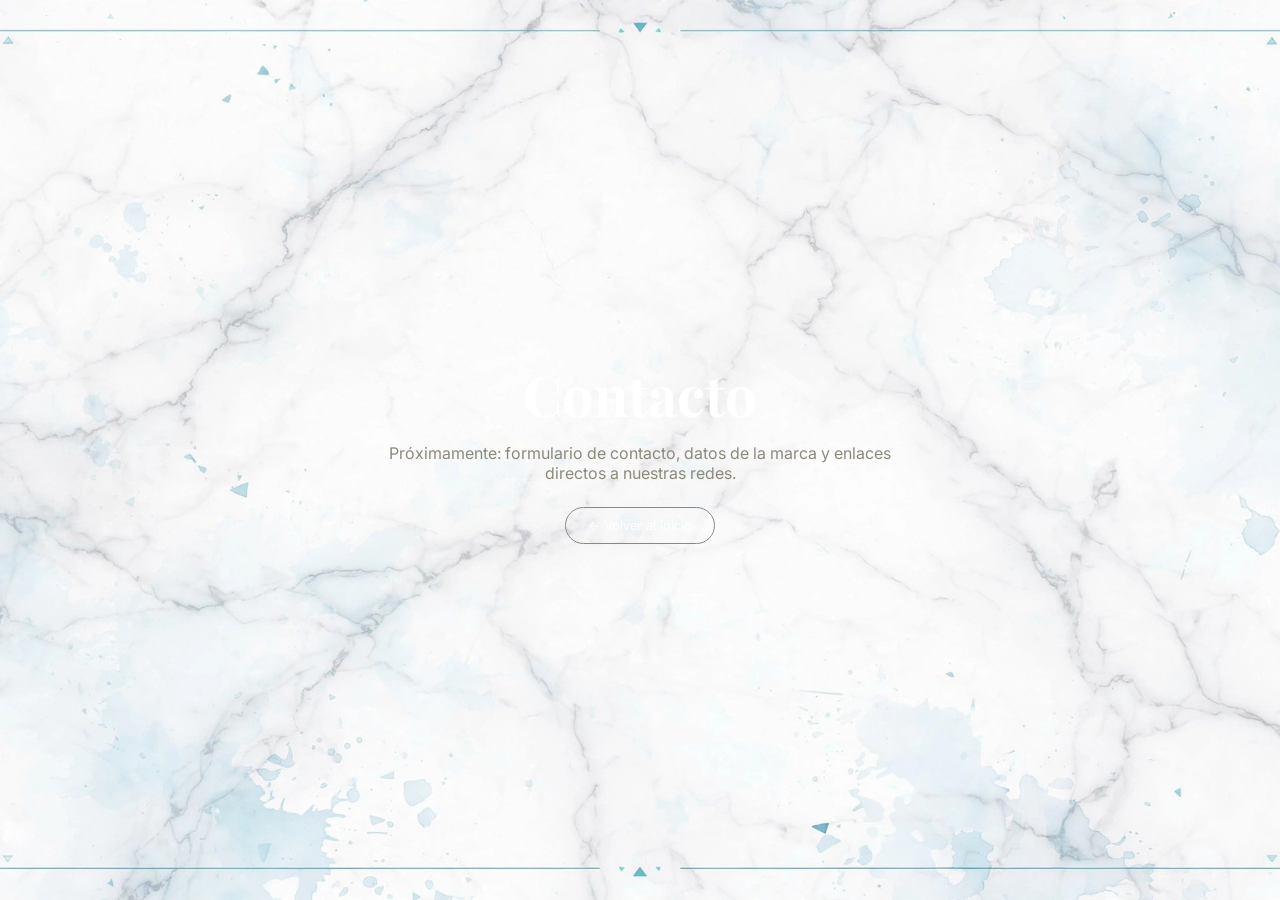
==== pages/contacto.html @ 98d90fd6 "feat: initial commit - EV Pro landing page Sitio web de EV Pro, tienda de audio profesional. Incluye" ====
<!DOCTYPE html>
<html lang="es">
<head>
    <meta charset="UTF-8">
    <meta name="viewport" content="width=device-width, initial-scale=1.0">
    <title>EV Pro - Contacto</title>
    <link rel="preconnect" href="https://fonts.googleapis.com">
    <link rel="preconnect" href="https://fonts.gstatic.com" crossorigin>
    <link href="https://fonts.googleapis.com/css2?family=Inter:wght@400;500;600&family=Playfair+Display:wght@700;900&display=swap" rel="stylesheet">
    <link rel="stylesheet" href="../css/style.css">
    <style>
        .placeholder-wrap {
            position: absolute;
            inset: 0;
            display: flex;
            flex-direction: column;
            align-items: center;
            justify-content: center;
            text-align: center;
            color: #fff;
            padding: 24px;
        }
        .placeholder-wrap h2 {
            font-family: 'Playfair Display', serif;
            font-size: 3.5rem;
            margin-bottom: 12px;
            color: #fff;
        }
        .placeholder-wrap p { color: #8c897d; max-width: 520px; }
        .placeholder-wrap .back {
            margin-top: 24px;
            padding: 10px 22px;
            border: 1px solid #8c897d;
            border-radius: 40px;
            color: #fff;
            text-decoration: none;
            font-size: 0.8rem;
            transition: background 0.3s, border-color 0.3s;
        }
        .placeholder-wrap .back:hover {
            background: var(--color-blue);
            border-color: var(--color-blue);
        }
    </style>
</head>
<body>
    <div class="placeholder-wrap">
        <h2>Contacto</h2>
        <p>Próximamente: formulario de contacto, datos de la marca y enlaces directos a nuestras redes.</p>
        <a href="../index.html" class="back">&larr; Volver al inicio</a>
    </div>
</body>
</html>
---- css/style.css ----
/* ================= VARIABLES ================= */
:root {
    --color-blue: #0066ff;
    --color-blue-hover: #0052cc;
    --color-bg-black: #000000;
    --color-text-beige: #8c897d;
    --color-pill-bg: #f4f4f5;
    --ease-smooth: cubic-bezier(0.4, 0, 0.2, 1);

    /* Stacking context */
    --z-footer: 5;
    --z-panel: 10;
    --z-decorative: 20;
}

* {
    margin: 0;
    padding: 0;
    box-sizing: border-box;
}

body {
    /* Posicionamiento */
    position: relative;

    /* Box model */
    width: 100vw;
    height: 100vh;
    overflow: hidden;

    /* Tipografía */
    font-family: 'Inter', sans-serif;

    /* Visual — fondo */
    background-color: var(--color-bg-black);
    background-image: url('../Fondo Web.png');
    background-size: cover;
    background-position: center;
    background-repeat: no-repeat;
}

/* ================= PANEL BLANCO SUPERIOR ================= */
.top-panel {
    /* Posicionamiento */
    position: absolute;
    top: 20px;
    left: 20px;
    right: 20px;
    z-index: var(--z-panel);

    /* Layout */
    display: flex;
    flex-direction: column;
    height: 38vh;
    padding: 20px 25px;

    /* Visual */
    background: #ffffff;
    border-radius: 20px;
    box-shadow: 0 12px 40px rgba(0, 0, 0, 0.3);

    /* Animación */
    animation: panelFadeIn 0.8s var(--ease-smooth) both;
}

@keyframes panelFadeIn {
    from {
        opacity: 0;
        transform: translateY(-20px);
    }
    to {
        opacity: 1;
        transform: translateY(0);
    }
}

/* ================= NAVEGACIÓN ================= */
header {
    display: grid;
    grid-template-columns: 160px 1fr auto;
    align-items: center;
    gap: 20px;
}

.logo-placeholder {
    /* Box model */
    flex-shrink: 0;
    width: 72px;
    height: 36px;

    /* Visual */
    background: var(--color-pill-bg);
    border-radius: 50%;
    box-shadow: 0 2px 8px rgba(0, 0, 0, 0.08);

    /* Transición */
    transition: background-color 0.3s var(--ease-smooth), box-shadow 0.3s var(--ease-smooth);
}

.logo-placeholder:hover {
    background: #e8e8ea;
}

.nav-center {
    display: flex;
    justify-content: center;
    gap: 22px;
    flex-wrap: wrap;
}

.nav-center a {
    /* Posicionamiento */
    position: relative;
    padding: 4px 0;
    white-space: nowrap;

    /* Tipografía */
    font-size: 0.72rem;
    font-weight: 500;
    letter-spacing: 0.5px;
    color: #000;
    text-decoration: none;

    /* Transición */
    transition: color 0.3s var(--ease-smooth);
}

.nav-center a::after {
    content: '';
    position: absolute;
    left: 0;
    bottom: 0;
    width: 0;
    height: 1.5px;
    background: var(--color-blue);
    transition: width 0.3s var(--ease-smooth);
}

.nav-center a:hover {
    color: var(--color-blue);
}

.nav-center a:hover::after {
    width: 100%;
}

.nav-right-container {
    display: flex;
    align-items: center;
    gap: 15px;
}

.nav-right-pill {
    /* Layout */
    display: flex;
    align-items: center;
    gap: 15px;
    padding: 10px 25px;

    /* Tipografía */
    font-size: 0.75rem;
    font-weight: 500;
    color: #000;

    /* Visual */
    background: var(--color-pill-bg);
    border-radius: 40px;
    box-shadow: 0 2px 8px rgba(0, 0, 0, 0.06);

    /* Interacción */
    cursor: pointer;

    /* Transición */
    transition: background-color 0.3s var(--ease-smooth), transform 0.2s var(--ease-smooth), box-shadow 0.3s var(--ease-smooth);
}

.nav-right-pill:hover {
    background: #e8e8ea;
    transform: translateY(-2px);
    box-shadow: 0 6px 16px rgba(0, 0, 0, 0.12);
}

.nav-right-pill svg {
    color: #000;
    transition: color 0.3s var(--ease-smooth);
}

.nav-right-pill:hover svg {
    color: var(--color-blue);
}

.btn-catalog {
    /* Layout */
    display: flex;
    align-items: center;
    padding: 12px 25px;

    /* Tipografía */
    font-size: 0.75rem;
    font-weight: 600;
    color: #fff;

    /* Visual */
    background: var(--color-blue);
    border: none;
    border-radius: 40px;

    /* Interacción */
    cursor: pointer;

    /* Transición */
    transition: background-color 0.3s var(--ease-smooth), transform 0.2s var(--ease-smooth), box-shadow 0.3s var(--ease-smooth);
}

.btn-catalog:hover {
    background: var(--color-blue-hover);
    transform: translateY(-2px);
    box-shadow: 0 8px 16px rgba(0, 102, 255, 0.35);
}

.btn-catalog:active {
    transform: translateY(0);
}

/* ================= TIPOGRAFÍA GIGANTE ================= */
.hero-title {
    flex-grow: 1;
    display: flex;
    justify-content: center;
    align-items: center;
    width: 100%;
}

.hero-title h1 {
    /* Box model */
    margin-top: 2vh;

    /* Tipografía */
    font-family: 'Playfair Display', serif;
    font-size: 7vw;
    font-weight: 900;
    line-height: 1;
    letter-spacing: -2px;
    white-space: nowrap;
    color: #1b1219;

    /* Visual */
    text-shadow: 0px 18px 28px rgba(0, 0, 0, 0.35), 0px 6px 12px rgba(0, 0, 0, 0.18);

    /* Transform y animación */
    transform: scaleY(1.75);
    animation: titleSlideIn 1s var(--ease-smooth) 0.2s both;
}

@keyframes titleSlideIn {
    from {
        opacity: 0;
        transform: scaleY(1.75) translateX(-30px);
    }
    to {
        opacity: 1;
        transform: scaleY(1.75) translateX(0);
    }
}

/* ================= INFERIOR IZQUIERDA ================= */
.bottom-left {
    /* Posicionamiento */
    position: absolute;
    bottom: 42px;
    left: 55px;
    z-index: var(--z-footer);

    /* Tipografía */
    font-size: 0.82rem;
    line-height: 1.5;
    letter-spacing: 0.3px;
    color: #5c5950;

    /* Animación */
    animation: sideFadeIn 0.8s var(--ease-smooth) 0.4s both;
}

.bottom-left strong {
    display: block;
    margin-bottom: 5px;
    font-weight: 600;
}

.dotted-line {
    margin-top: 15px;
    border-bottom: 2px dotted var(--color-text-beige);
    width: 100%;
    opacity: 0.5;
}

/* ================= MEDIA DERECHA ================= */
.mid-right-links {
    /* Posicionamiento */
    position: absolute;
    bottom: 325px;
    right: 52px;
    z-index: var(--z-footer);

    /* Layout */
    text-align: right;
    list-style: none;

    /* Tipografía */
    font-size: 0.75rem;
    line-height: 1.8;
    color: var(--color-text-beige);

    /* Animación */
    animation: sideFadeIn 0.8s var(--ease-smooth) 0.6s both;
}

.mid-right-links li {
    transition: color 0.3s var(--ease-smooth), transform 0.3s var(--ease-smooth);
    cursor: pointer;
}

.mid-right-links li:hover {
    color: #fff;
    transform: translateX(-4px);
    text-shadow: 0 0 12px rgba(255, 255, 255, 0.2);
}

.mid-right-links span {
    opacity: 0.6;
    margin-left: 12px;
}

/* ================= INFERIOR DERECHA ================= */
.bottom-right {
    /* Posicionamiento */
    position: absolute;
    bottom: 48px;
    right: 48px;
    z-index: var(--z-footer);

    /* Layout */
    display: flex;
    flex-direction: column;
    align-items: flex-end;
    gap: 20px;

    /* Animación */
    animation: sideFadeIn 0.8s var(--ease-smooth) 0.8s both;
}

@keyframes sideFadeIn {
    from {
        opacity: 0;
        transform: translateY(15px);
    }
    to {
        opacity: 1;
        transform: translateY(0);
    }
}

.circle-btn {
    /* Layout */
    display: flex;
    align-items: center;
    justify-content: center;
    gap: 8px;
    padding-right: 10px;

    /* Box model */
    width: 135px;
    height: 135px;

    /* Tipografía */
    font-family: 'Inter', sans-serif;
    font-size: 0.85rem;
    font-weight: 500;
    line-height: 1.2;
    text-align: left;
    color: #ffffff;

    /* Visual */
    background-color: var(--color-blue);
    border: none;
    border-radius: 50%;
    box-shadow: 0 6px 14px rgba(0, 102, 255, 0.25);

    /* Interacción */
    cursor: pointer;

    /* Transición */
    transition: background-color 0.3s var(--ease-smooth), transform 0.3s var(--ease-smooth), box-shadow 0.3s var(--ease-smooth);
}

.circle-btn:hover {
    background-color: var(--color-blue-hover);
    transform: scale(1.08);
    box-shadow: 0 10px 24px rgba(0, 102, 255, 0.45);
}

.circle-btn:active {
    transform: scale(1.02);
}

.circle-btn svg {
    flex-shrink: 0;
    transition: transform 0.3s var(--ease-smooth);
}

.circle-btn:hover svg {
    transform: translateX(2px);
}

.social-container {
    display: flex;
    flex-direction: column;
    align-items: flex-end;
    gap: 10px;
}

.social-icons {
    display: flex;
    gap: 8px;
}

.social-icons a {
    /* Layout */
    display: flex;
    align-items: center;
    justify-content: center;

    /* Box model */
    width: 28px;
    height: 28px;

    /* Visual */
    border: 1px solid var(--color-text-beige);
    border-radius: 4px;
    color: var(--color-text-beige);
    opacity: 0.8;

    /* Interacción */
    cursor: pointer;
    text-decoration: none;

    /* Transición */
    transition: background-color 0.3s var(--ease-smooth), color 0.3s var(--ease-smooth), transform 0.2s var(--ease-smooth), border-color 0.3s var(--ease-smooth);
}

.social-icons a:hover {
    background: var(--color-blue);
    border-color: var(--color-blue);
    color: #fff;
    opacity: 1;
    transform: translateY(-2px);
    box-shadow: 0 4px 12px rgba(0, 102, 255, 0.4);
}

.social-container p {
    color: var(--color-text-beige);
    font-size: 0.6rem;
    opacity: 0.7;
}

/* ================= ELEMENTO DECORATIVO CENTRAL ================= */
.decorative-products {
    /* Posicionamiento */
    position: absolute;
    left: 50%;
    bottom: -150px;
    z-index: var(--z-decorative);

    /* Box model */
    width: min(128.25vw, 2345.64px);
    max-height: 108.63vh;
    height: auto;

    /* Visual */
    pointer-events: none;

    /* Transform y animación */
    transform: translateX(-50%);
    animation:
        decorativeRise 1.2s var(--ease-smooth) 0.3s both,
        decorativeBreathe 4s ease-in-out 1.8s infinite;
}

@keyframes decorativeRise {
    from {
        opacity: 0;
        transform: translateX(-50%) translateY(40px);
    }
    to {
        opacity: 1;
        transform: translateX(-50%) translateY(0);
    }
}

@keyframes decorativeBreathe {
    0%, 100% {
        transform: translateX(-50%);
        opacity: 1;
    }
    50% {
        transform: translateX(-50%);
        opacity: 0.82;
    }
}

/* ================= ACCESIBILIDAD ================= */
:focus-visible {
    outline: 2px solid var(--color-blue);
    outline-offset: 3px;
}

@media (prefers-reduced-motion: reduce) {
    *,
    *::before,
    *::after {
        animation-duration: 0.01ms !important;
        animation-iteration-count: 1 !important;
        transition-duration: 0.01ms !important;
    }
}
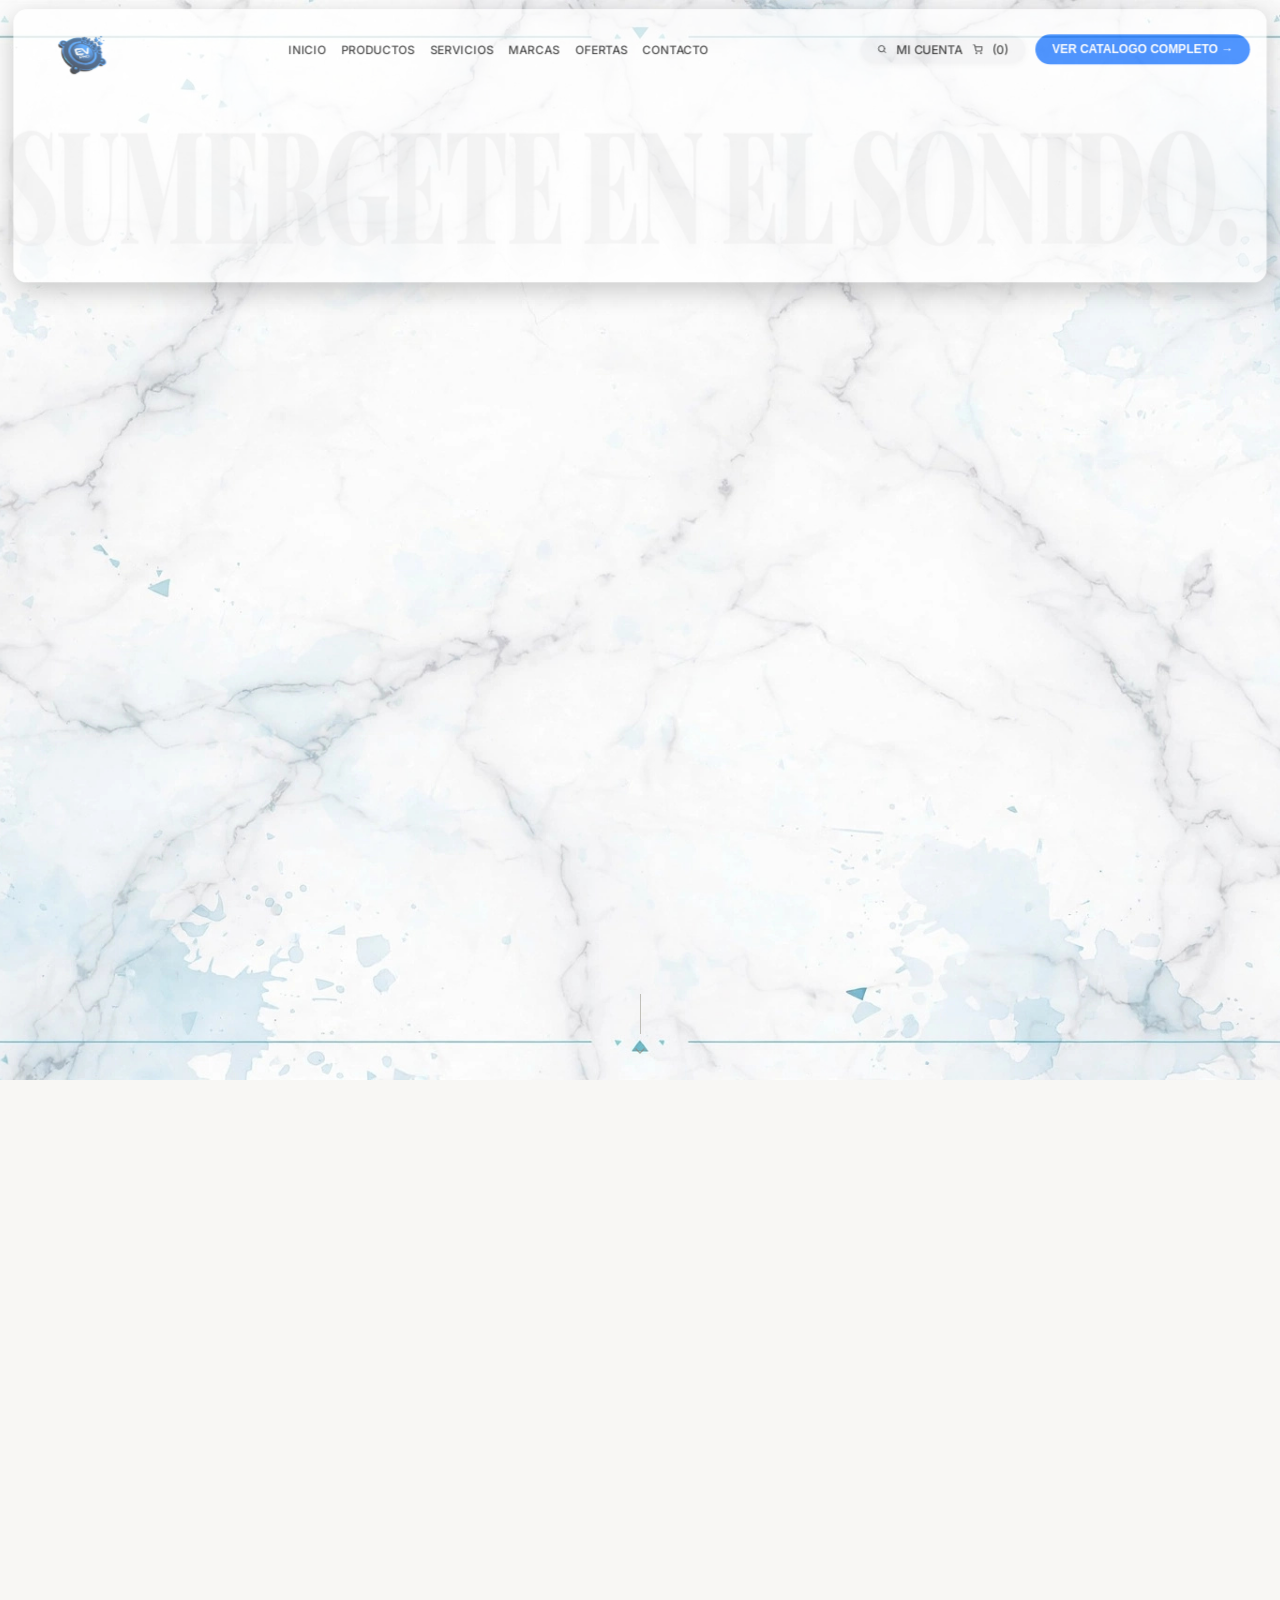
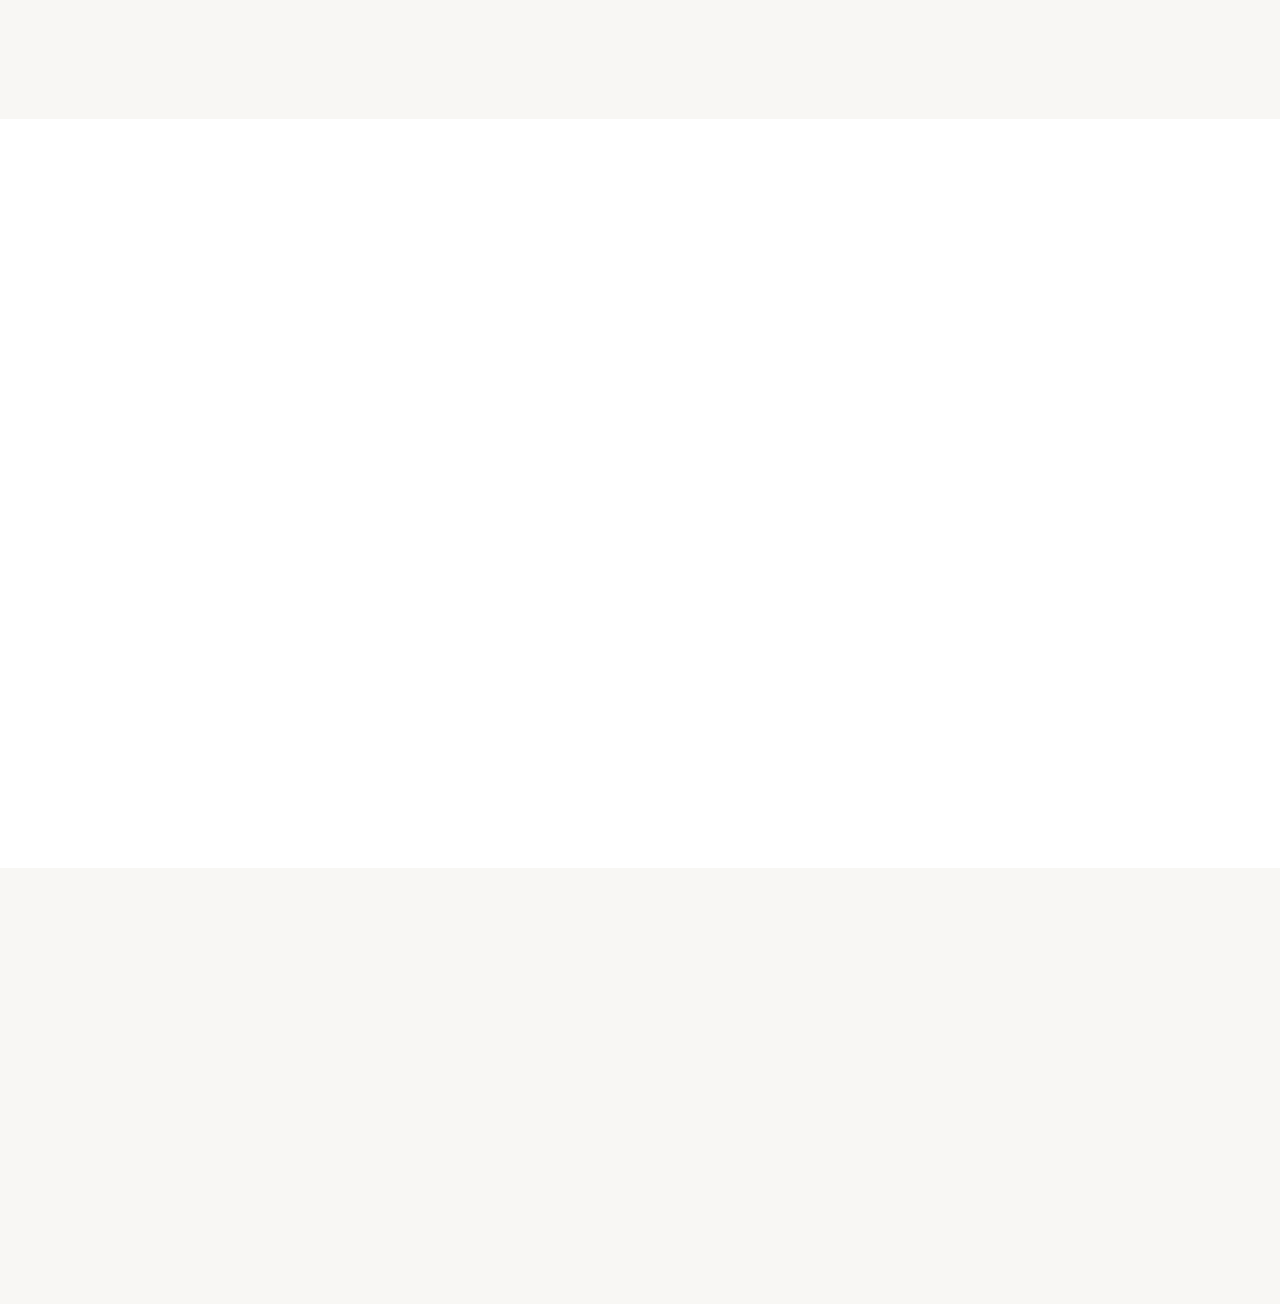
==== commit 510a1120: "feat: homepage redesign - hero compacto + 3 secciones editoriales + logo - Hero original preservado " ====
--- a/pages/contacto.html
+++ b/pages/contacto.html
@@ -2,52 +2,11 @@
 <html lang="es">
 <head>
     <meta charset="UTF-8">
-    <meta name="viewport" content="width=device-width, initial-scale=1.0">
     <title>EV Pro - Contacto</title>
-    <link rel="preconnect" href="https://fonts.googleapis.com">
-    <link rel="preconnect" href="https://fonts.gstatic.com" crossorigin>
-    <link href="https://fonts.googleapis.com/css2?family=Inter:wght@400;500;600&family=Playfair+Display:wght@700;900&display=swap" rel="stylesheet">
-    <link rel="stylesheet" href="../css/style.css">
-    <style>
-        .placeholder-wrap {
-            position: absolute;
-            inset: 0;
-            display: flex;
-            flex-direction: column;
-            align-items: center;
-            justify-content: center;
-            text-align: center;
-            color: #fff;
-            padding: 24px;
-        }
-        .placeholder-wrap h2 {
-            font-family: 'Playfair Display', serif;
-            font-size: 3.5rem;
-            margin-bottom: 12px;
-            color: #fff;
-        }
-        .placeholder-wrap p { color: #8c897d; max-width: 520px; }
-        .placeholder-wrap .back {
-            margin-top: 24px;
-            padding: 10px 22px;
-            border: 1px solid #8c897d;
-            border-radius: 40px;
-            color: #fff;
-            text-decoration: none;
-            font-size: 0.8rem;
-            transition: background 0.3s, border-color 0.3s;
-        }
-        .placeholder-wrap .back:hover {
-            background: var(--color-blue);
-            border-color: var(--color-blue);
-        }
-    </style>
+    <meta http-equiv="refresh" content="0; url=../index.html#contacto">
+    <link rel="canonical" href="../index.html#contacto">
 </head>
 <body>
-    <div class="placeholder-wrap">
-        <h2>Contacto</h2>
-        <p>Próximamente: formulario de contacto, datos de la marca y enlaces directos a nuestras redes.</p>
-        <a href="../index.html" class="back">&larr; Volver al inicio</a>
-    </div>
+    <p>Redirigiendo a Contacto... Si no te lleva automáticamente, <a href="../index.html#contacto">hacé clic aquí</a>.</p>
 </body>
 </html>
